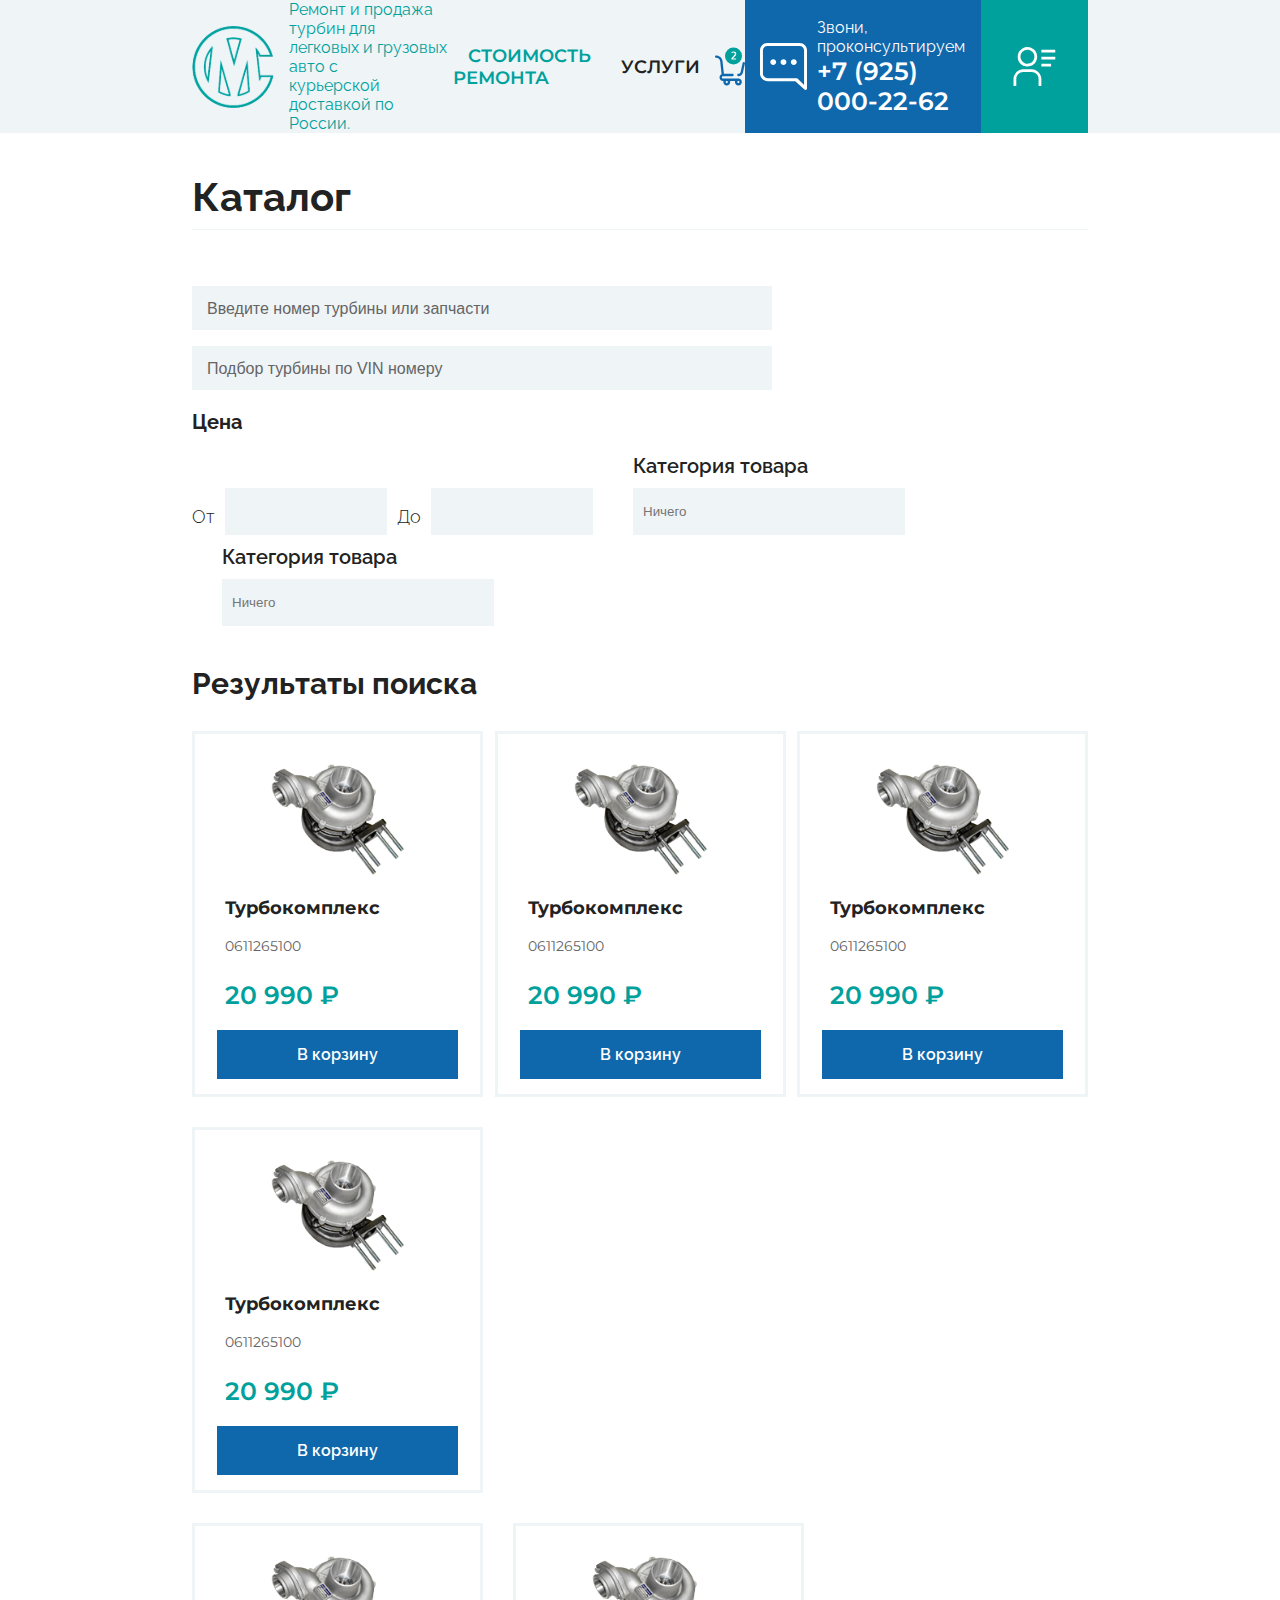
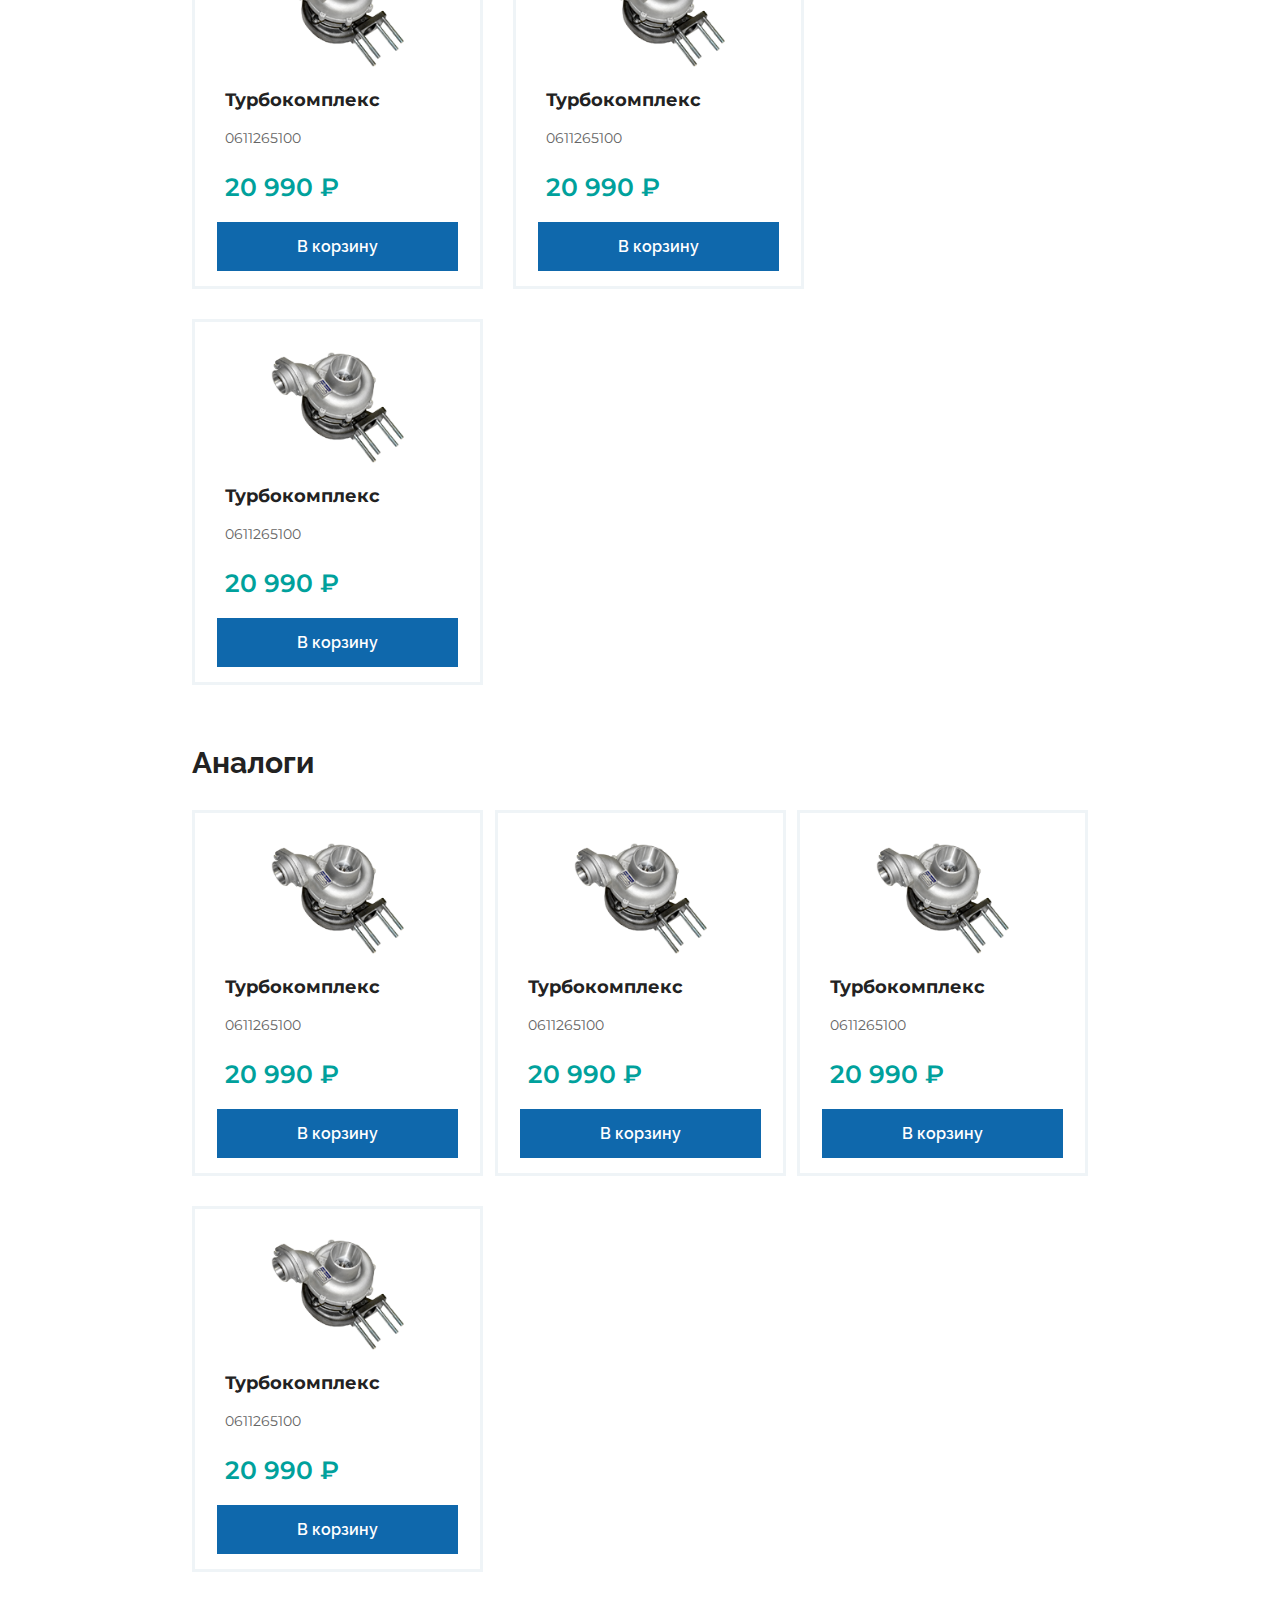
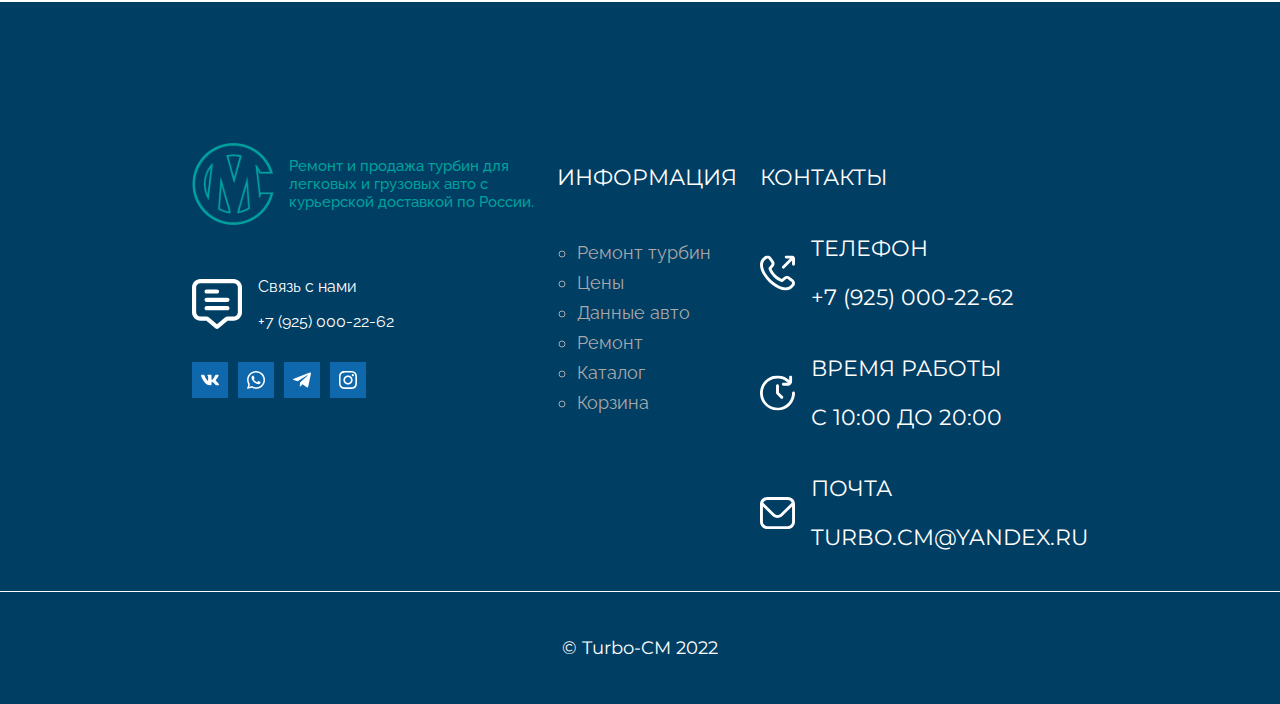
==== katalog.html @ 0f842357 "site" ====
<!DOCTYPE html>
<html lang="en">

<head>
    <meta charset="UTF-8">
    <meta http-equiv="X-UA-Compatible" content="IE=edge">
    <meta name="viewport" content="width=device-width, initial-scale=1.0">
    <title>Каталог товаров</title>
    <link rel="stylesheet" href="css/katalog.css">
    <link rel="preconnect" href="https://fonts.googleapis.com">
    <link rel="preconnect" href="https://fonts.gstatic.com" crossorigin>
    <link href="https://fonts.googleapis.com/css2?family=Montserrat:wght@100;400;600;800&family=Raleway:wght@100;300;800&display=swap" rel="stylesheet">
    <link rel="preconnect" href="https://fonts.googleapis.com">
    <link rel="preconnect" href="https://fonts.gstatic.com" crossorigin>
    <link href="https://fonts.googleapis.com/css2?family=Barlow:wght@300;500&display=swap" rel="stylesheet">
</head>

<body>
    <header>
        <div class="header">
            <div class="container flex_sp_between">
                <div target="blank" onclick="location.href='index.html';" class="logo">
                    <img src="photo/logo.svg" alt="">
                    <a class="" target="blank" href="index.html">Ремонт и продажа турбин для <br> легковых и грузовых авто с <br> курьерской доставкой по России.
                    </a>
                </div>
                <ul class="menu">
                    <li><a href="" class="katalog_button">СТОИМОСТЬ РЕМОНТА</a></li>
                    <li><a href="" class="uslugi_button">УСЛУГИ</a></li>
                </ul>
                <img src="photo/pokupki.svg" alt="">
                <div class="flex">
                    <div class="telephone">

                        <img src="photo/chat.svg" alt="">
                        <div class="tel_info">
                            <p>Звони, проконсультируем</p>
                            <p>+7 (925) 000-22-62</p>
                        </div>
                    </div>
                    <div target="blank" onclick="location.href='login.html';" class="chelovechek_img">
                        <img src="photo/chelovechek.svg" alt="">
                    </div>
                </div>
            </div>
        </div>
    </header>
    <div class="header_2">
        <div class="container">
            <div class="katalog">

                <p>Каталог</p>
                <form id="input_katalog"><input type="search" placeholder="Введите номер турбины или запчасти">
                    <input type="search" placeholder="Подбор турбины по VIN номеру"></form>
            </div>
            <p class="cena_text">Цена</p>
        </div>
        <div class="cena container">
            <div class="cena_ot_do">

                <p>От</p><input type="number">
                <p>До</p><input type="number">
            </div>
            <form id="phone" action=""><label for="phone">Категория товара</label>
                <input class="input_tovar" placeholder="Ничего" type="number"></form>
            <form id="phone" action=""><label for="phone">Категория товара</label>
                <input class="input_tovar" placeholder="Ничего" type="number"></form>
        </div>
    </div>
    <div class="res_poiska">
        <div class="container">
            <p>Результаты поиска</p>
            <div class="card_turbini">
                <div class="turbini">
                    <img src="photo/turbina.svg" alt="">
                    <p>Турбокомплекс</p>
                    <p>0611265100</p>
                    <p>20 990 ₽</p>
                    <a href="">В корзину</a>
                </div>
                <div class="turbini">
                    <img src="photo/turbina.svg" alt="">
                    <p>Турбокомплекс</p>
                    <p>0611265100</p>
                    <p>20 990 ₽</p>
                    <a href="">В корзину</a>
                </div>
                <div class="turbini">
                    <img src="photo/turbina.svg" alt="">
                    <p>Турбокомплекс</p>
                    <p>0611265100</p>
                    <p>20 990 ₽</p>
                    <a href="">В корзину</a>
                </div>
                <div class="turbini">
                    <img src="photo/turbina.svg" alt="">
                    <p>Турбокомплекс</p>
                    <p>0611265100</p>
                    <p>20 990 ₽</p>
                    <a href="">В корзину</a>
                </div>
            </div>
            <div class="card_turbini">
                <div class="turbini">
                    <img src="photo/turbina.svg" alt="">
                    <p>Турбокомплекс</p>
                    <p>0611265100</p>
                    <p>20 990 ₽</p>
                    <a href="">В корзину</a>
                </div>
                <div class="turbini">
                    <img src="photo/turbina.svg" alt="">
                    <p>Турбокомплекс</p>
                    <p>0611265100</p>
                    <p>20 990 ₽</p>
                    <a href="">В корзину</a>
                </div>
                <div class="turbini">
                    <img src="photo/turbina.svg" alt="">
                    <p>Турбокомплекс</p>
                    <p>0611265100</p>
                    <p>20 990 ₽</p>
                    <a href="">В корзину</a>
                </div>
            </div>
        </div>
    </div>

    <div class="analogi">
        <div class="container">
            <p>Аналоги</p>
            <div class="analogi_turbini">
                <div class="turbini">
                    <img src="photo/turbina.svg" alt="">
                    <p>Турбокомплекс</p>
                    <p>0611265100</p>
                    <p>20 990 ₽</p>
                    <a href="">В корзину</a>
                </div>
                <div class="turbini">
                    <img src="photo/turbina.svg" alt="">
                    <p>Турбокомплекс</p>
                    <p>0611265100</p>
                    <p>20 990 ₽</p>
                    <a href="">В корзину</a>
                </div>
                <div class="turbini">
                    <img src="photo/turbina.svg" alt="">
                    <p>Турбокомплекс</p>
                    <p>0611265100</p>
                    <p>20 990 ₽</p>
                    <a href="">В корзину</a>
                </div>
                <div class="turbini">
                    <img src="photo/turbina.svg" alt="">
                    <p>Турбокомплекс</p>
                    <p>0611265100</p>
                    <p>20 990 ₽</p>
                    <a href="">В корзину</a>
                </div>
            </div>
        </div>
    </div>

    <footer>
        <div class="container">

            <div class="footer_blocks">
                <div class="footer_block">
                    <div class="logo">
                        <img src="photo/logo.svg" alt="">
                        <p>Ремонт и продажа турбин для <br> легковых и грузовых авто с <br> курьерской доставкой по России.
                        </p>
                    </div>
                    <div class="footer_img">
                        <img src="photo/footer_chat.svg" alt="">
                        <div class="footer_img_text">
                            <p>Связь с нами</p>
                            <p>+7 (925) 000-22-62</p>
                        </div>
                    </div>
                    <img class="social_footer" src="photo/social_footer.svg" alt="">
                </div>
                <div class="footer_block">
                    <p>Информация</p>
                    <ul>
                        <li>Ремонт турбин</li>
                        <li>Цены</li>
                        <li>Данные авто</li>
                        <li>Ремонт</li>
                        <li>Каталог</li>
                        <li>Корзина</li>
                    </ul>
                </div>
                <div class="footer_block">
                    <p>Контакты</p>
                    <div class="footer_img">
                        <img src="photo/mobile.svg" alt="">
                        <div class="footer_img_text">
                            <p>Телефон</p>
                            <p>+7 (925) 000-22-62</p>
                        </div>
                    </div>
                    <div class="footer_img">
                        <img src="photo/times.svg" alt="">
                        <div class="footer_img_text">
                            <p>Время работы </p>
                            <p>С 10:00 до 20:00</p>
                        </div>
                    </div>
                    <div class="footer_img">
                        <img src="photo/pochta.svg" alt="">
                        <div class="footer_img_text">
                            <p>Почта</p>
                            <p>turbo.cm@yandex.ru</p>
                        </div>
                    </div>
                </div>
            </div>
        </div>
        <p class="last_footer">© Turbo-CM 2022</p>
    </footer>
</body>

</html>
---- css/katalog.css ----
body {
    margin: 0;
    padding: 0;
    font-family: 'Raleway', sans-serif;
    font-size: 16px;
    overflow: none;
}

ul {
    padding: 0;
    margin: 0;
}

li {
    list-style: none;
}

a {
    text-decoration: none;
    color: black;
}

.flex_sp_between {
    display: flex;
    justify-content: space-between;
}

header {
    background: #eff4f7;
}

.container {
    margin: 0 auto;
    width: 70%;
}

.header .logo {
    display: flex;
    color: #00A19C;
    align-items: center;
    cursor: pointer;
}

.header .logo a {
    color: #00A19C;
}

.header .logo img {
    width: 82px;
    height: 82px;
    margin-right: 15px;
}

.logo p {
    font-size: 15px;
    font-weight: 500;
}

.header .menu {
    display: flex;
    align-items: center;
    font-family: 'Montserrat', sans-serif;
    font-size: 18px;
}

.header .menu li a {
    margin: 0 15px;
    font-weight: 600;
}

.katalog_button {
    color: #00A19C;
    transition: 0.2s;
}

#input_katalog {
    display: flex;
    justify-content: space-between;
    flex-wrap: wrap;
}

.katalog_button:hover {
    color: #222222;
}

.uslugi_button {
    color: #222222;
    transition: 0.2s;
}

.uslugi_button:hover {
    color: #00A19C;
    transition: 0.2s;
}

.telephone {
    background: #0f68ac;
    color: #fff;
    display: flex;
    align-items: center;
    padding-left: 15px;
    padding-right: 15px;
}

.telephone .tel_info p:first-child {
    font-size: 16px;
    margin: 0;
}

.telephone .tel_info p:last-child {
    font-size: 25px;
    font-weight: 600;
    margin: 0;
    font-family: 'Montserrat', sans-serif;
}

.telephone img {
    width: 48px;
    height: 48px;
    margin-right: 10px;
}

.header_2 {
    margin: 0 auto;
    width: 100%;
}

.katalog p {
    font-size: 40px;
    font-weight: bold;
    border-bottom: 1px solid #EFF4F7;
    padding-bottom: 9px;
}

.katalog input {
    padding-left: 15px;
    font-size: 18px;
    width: 580px;
    height: 44px;
    margin-top: 16px;
    margin-right: 38px;
    background: #EFF4F7;
    border: 0;
}

.katalog input::placeholder {
    font-size: 16px;
    color: #656565;
    font-weight: lighter;
}

.cena {
    display: flex;
    align-items: center;
    flex-wrap: wrap;
}

.cena p {
    font-weight: 300;
    margin: 0;
    display: flex;
    align-items: center;
    font-size: 18px;
}

.header_2 .container {
    font-size: 20px;
    color: #222222;
    font-weight: bold;
}

.header_2 .cena input {
    width: 150px;
    height: 45px;
    border: 0;
    background: #EFF4F7;
    padding-left: 10px;
    margin: 0 10px 10px;
}

#phone {
    width: 300px;
    margin-left: 30px;
}

#phone input {
    width: 260px;
    height: 45px;
    border: 0;
    background: #EFF4F7;
    padding-left: 10px;
    margin: 10px 0px 10px;
    font-size: 15 px;
}

#phone label {
    font-size: 20px;
    font-weight: 600;
    padding-bottom: 10px;
}

.header .chelovechek_img {
    background: #00A19C;
    display: flex;
    align-items: center;
    justify-content: center;
    padding: 0 32px;
    transition: .2s;
    cursor: pointer;
}

.chelovechek_img a {
    font-size: 18px;
    color: #fff;
    font-family: 'Montserrat', sans-serif;
    font-weight: 600;
}

.chelovechek_img:hover {
    transition: .2s;
    background: #038D89;
}

.flex {
    display: flex;
}

.cena input {
    width: 310px;
    height: 45px;
}

.cena_ot_do {
    display: flex;
    padding-top: 33px;
}

.header_2 .input_tovar {
    width: 710px;
    height: 45px;
}

.res_poiska {
    margin: 0 auto;
    width: 100%;
}

.res_poiska p {
    font-size: 30px;
    color: #222222;
    font-weight: bold;
}

.card_turbini {
    display: flex;
    flex-wrap: wrap;
    justify-content: space-between;
}

.card_turbini:last-child {
    justify-content: left;
}

.card_turbini:last-child .turbini {
    margin-right: 30px;
}

.turbini {
    width: 285px;
    height: 360px;
    background: #FFFFFF;
    border: 3px solid #EFF4F7;
    text-align: center;
    transition: 0.2s;
    margin-bottom: 30px;
    cursor: pointer;
}

.turbini:hover {
    border: 3px solid #0F68AC;
}

.turbini img {
    margin-top: 30px;
}

.turbini p {
    text-align: start;
}

.turbini p:nth-child(2) {
    font-size: 18px;
    color: #222222;
    font-family: 'Montserrat', sans-serif;
    margin-left: 30px;
}

.turbini p:nth-child(3) {
    font-size: 14px;
    color: #656565;
    font-family: 'Montserrat', sans-serif;
    margin-left: 30px;
    font-weight: 400;
}

.turbini p:nth-child(4) {
    font-size: 25px;
    color: #00A19C;
    font-family: 'Montserrat', sans-serif;
    margin-left: 30px;
    font-weight: 600;
    padding-bottom: 10px;
}

.turbini a {
    padding: 15px 80px;
    background: #0F68AC;
    color: #fff;
    transition: 0.2s;
    font-weight: 600;
}

.turbini a:hover {
    background: #034D86;
}

.analogi {
    width: 100%;
    margin: 0 auto;
}

.analogi p {
    font-size: 30px;
    color: #222222;
    font-weight: bold;
}

.analogi_turbini {
    display: flex;
    justify-content: space-between;
    flex-wrap: wrap;
}

footer .logo {
    display: flex;
    color: #00A19C;
    align-items: center;
}

footer .logo img {
    width: 82px;
    height: 82px;
    margin-right: 15px;
}

.footer_p {
    font-size: 16px;
    color: #00A19C;
}

footer {
    background: url(../photo/fon_strelochka_siniy.svg) no-repeat;
    width: 100%;
    padding-bottom: 27px;
    background: #013E64;
}

.footer_img {
    display: flex;
    margin-top: 35px;
}

.footer_img_text {
    margin-left: 16px;
    font-size: 16px;
    color: #fff;
}

.footer_img_text p:first-child {
    margin-bottom: 0;
}

.social_footer {
    margin-top: 15px;
}

.footer_blocks {
    display: flex;
    justify-content: space-between;
    padding-top: 140px;
}

.footer_block:nth-child(2) {
    color: #fff;
}

.footer_block:nth-child(2) p {
    font-size: 22px;
    font-family: 'Montserrat', sans-serif;
    padding-bottom: 25px;
    text-transform: uppercase;
}

.footer_block:nth-child(2) li {
    font-size: 18px;
    color: #A9A9A9;
    list-style: circle;
    margin-left: 20px;
    line-height: 30px;
}

.footer_block:nth-child(3) p {
    font-size: 22px;
    color: #fff;
    font-family: 'Montserrat', sans-serif;
    text-transform: uppercase;
}

.footer_block:nth-child(3) .footer_img {
    margin-top: 0px;
}

.strelochka {
    position: absolute;
    width: 100%;
}

.last_footer {
    text-align: center;
    color: #fff;
    font-size: 18px;
    font-family: 'Montserrat', sans-serif;
    padding-top: 45px;
    border-top: 1px solid #fff;
    padding-bottom: 0;
}


/* LOG-IN */

.login {
    width: 300px;
    padding-top: 160px;
    height: 70vh;
}

.login_a {
    display: flex;
    justify-content: space-between;
    padding-top: 20px;
    text-decoration: underline;
    width: 300px;
}

.login_a a {
    font-size: 15px;
    color: #00A19C;
}

.log-in p {
    font-size: 30px;
    color: #222222;
    font-family: 'Montserrat', sans-serif;
    font-weight: 600;
}

.log-in input {
    width: 285px;
    height: 40px;
    border-radius: 3px;
    border: 1px solid #0F68AC;
    padding-left: 15px;
    margin-top: 10px;
    margin-bottom: 30px;
}

.log-in input:nth-child(8) {
    margin-bottom: 60px;
}

.log-in label {
    font-size: 18px;
    color: #222222;
    font-weight: 400;
    margin-bottom: 10px;
}

.btn_login {
    width: 300px;
    background: #0F68AC;
    text-align: center;
    padding: 14px 0;
    transition: .2s;
    cursor: pointer;
}

.btn_login a {
    color: #fff;
    font-weight: bold;
    font-size: 18px;
}

.btn_login:hover {
    background: #03528E;
    transition: .2s;
}
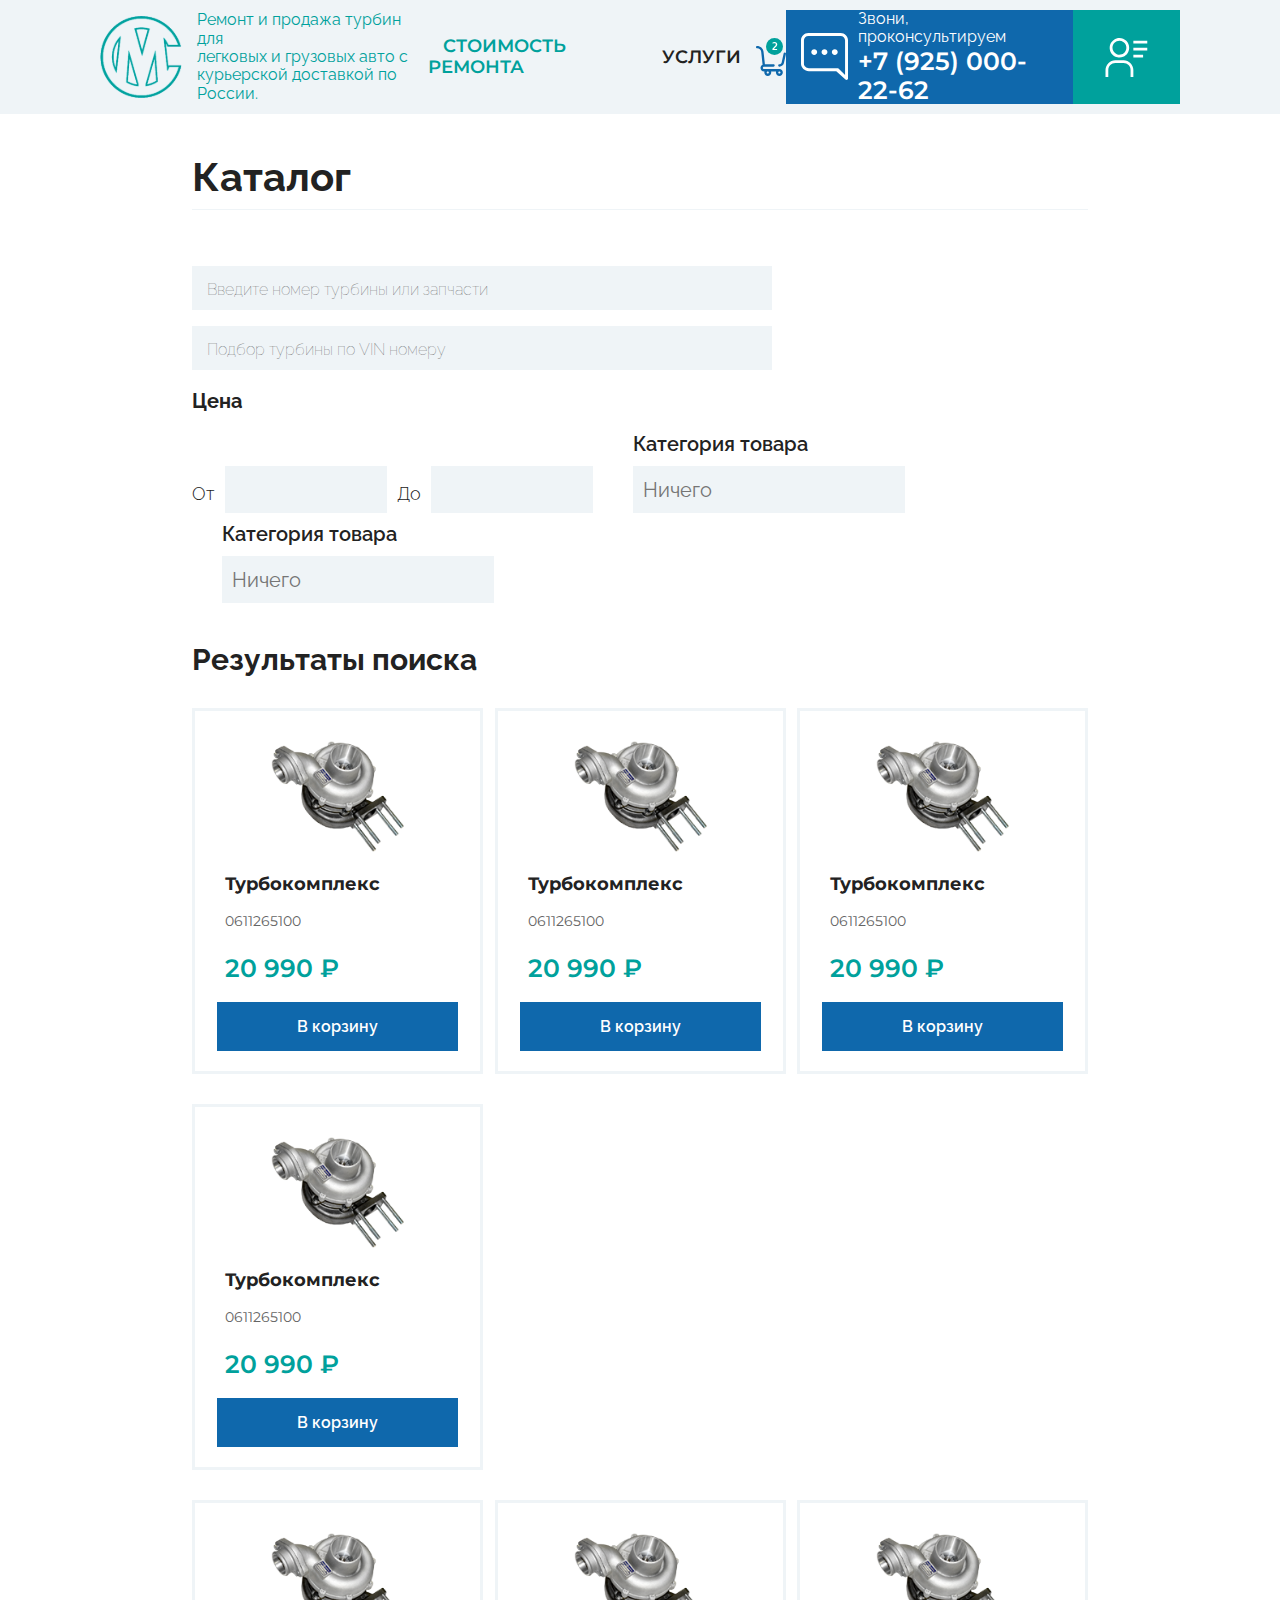
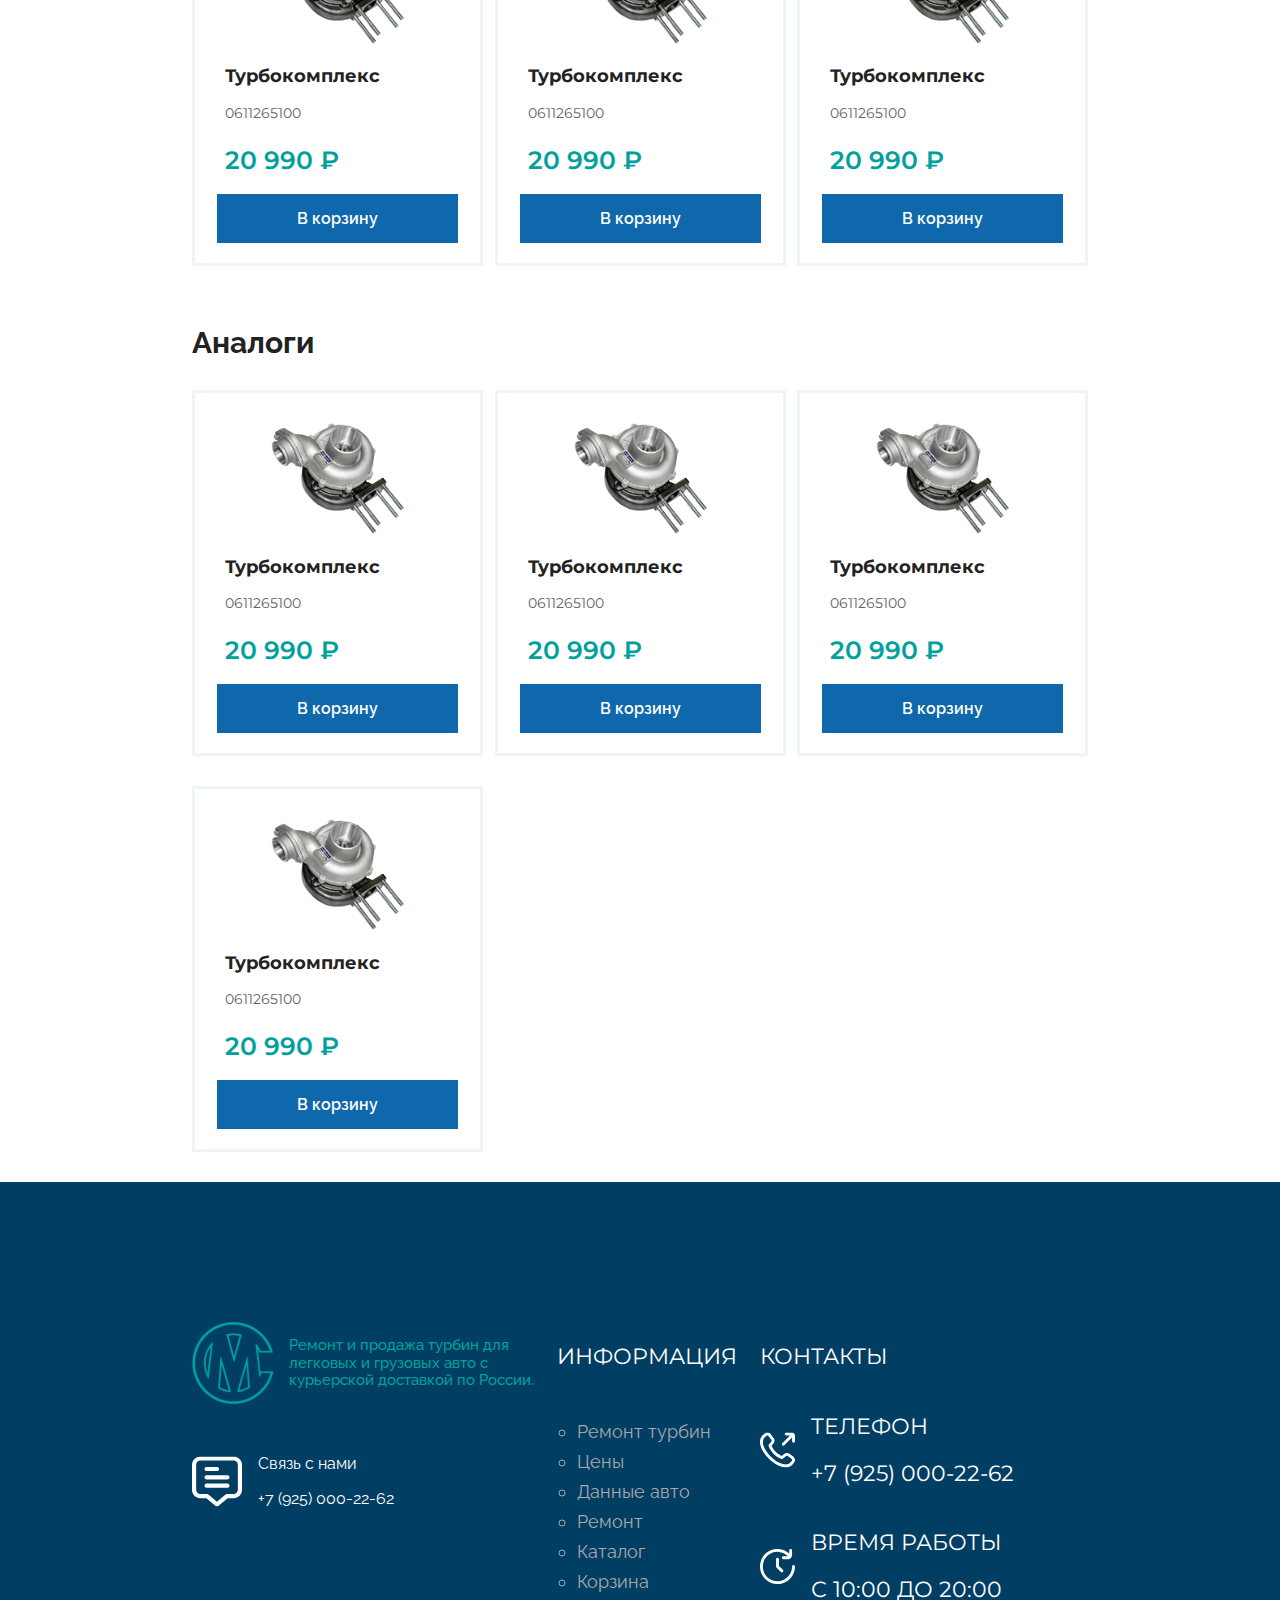
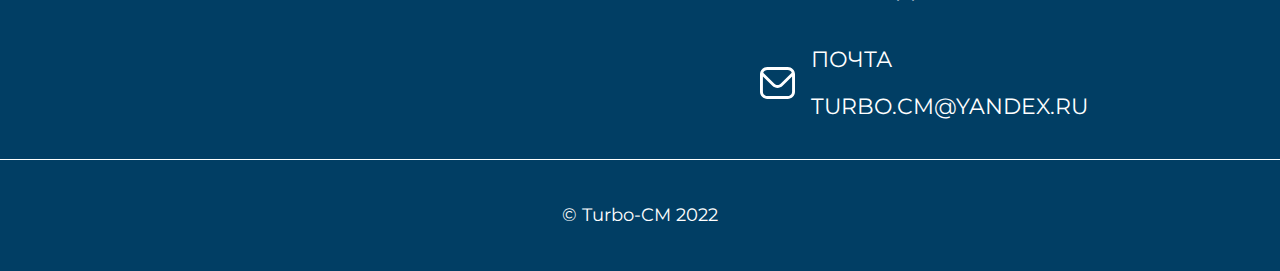
==== commit ead834f1: "fix" ====
--- a/katalog.html
+++ b/katalog.html
@@ -7,6 +7,7 @@
     <meta name="viewport" content="width=device-width, initial-scale=1.0">
     <title>Каталог товаров</title>
     <link rel="stylesheet" href="css/katalog.css">
+    <link rel="stylesheet" href="css/normalize.css">
     <link rel="preconnect" href="https://fonts.googleapis.com">
     <link rel="preconnect" href="https://fonts.gstatic.com" crossorigin>
     <link href="https://fonts.googleapis.com/css2?family=Montserrat:wght@100;400;600;800&family=Raleway:wght@100;300;800&display=swap" rel="stylesheet">
@@ -18,17 +19,20 @@
 <body>
     <header>
         <div class="header">
-            <div class="container flex_sp_between">
+            <div class="flex_sp_between">
                 <div target="blank" onclick="location.href='index.html';" class="logo">
                     <img src="photo/logo.svg" alt="">
                     <a class="" target="blank" href="index.html">Ремонт и продажа турбин для <br> легковых и грузовых авто с <br> курьерской доставкой по России.
                     </a>
                 </div>
+                <div onclick="burger2()" class="burger">
+                    <img src="photo/burger_menu.png" alt="">
+                </div>
                 <ul class="menu">
                     <li><a href="" class="katalog_button">СТОИМОСТЬ РЕМОНТА</a></li>
                     <li><a href="" class="uslugi_button">УСЛУГИ</a></li>
                 </ul>
-                <img src="photo/pokupki.svg" alt="">
+                <img class="korzina" src="photo/pokupki.svg" alt="">
                 <div class="flex">
                     <div class="telephone">
 
@@ -220,6 +224,7 @@
         </div>
         <p class="last_footer">© Turbo-CM 2022</p>
     </footer>
+    <script src="main.js"></script>
 </body>
 
 </html>--- a/css/katalog.css
+++ b/css/katalog.css
@@ -1,506 +1,629 @@
-body {
-    margin: 0;
-    padding: 0;
-    font-family: 'Raleway', sans-serif;
-    font-size: 16px;
-    overflow: none;
-}
-
-ul {
-    padding: 0;
-    margin: 0;
-}
-
-li {
-    list-style: none;
-}
-
-a {
-    text-decoration: none;
-    color: black;
-}
-
-.flex_sp_between {
-    display: flex;
-    justify-content: space-between;
-}
-
-header {
-    background: #eff4f7;
-}
-
-.container {
-    margin: 0 auto;
-    width: 70%;
-}
-
-.header .logo {
-    display: flex;
-    color: #00A19C;
-    align-items: center;
-    cursor: pointer;
-}
-
-.header .logo a {
-    color: #00A19C;
-}
-
-.header .logo img {
-    width: 82px;
-    height: 82px;
-    margin-right: 15px;
-}
-
-.logo p {
-    font-size: 15px;
-    font-weight: 500;
-}
-
-.header .menu {
-    display: flex;
-    align-items: center;
-    font-family: 'Montserrat', sans-serif;
-    font-size: 18px;
-}
-
-.header .menu li a {
-    margin: 0 15px;
-    font-weight: 600;
-}
-
-.katalog_button {
-    color: #00A19C;
-    transition: 0.2s;
-}
-
-#input_katalog {
-    display: flex;
-    justify-content: space-between;
-    flex-wrap: wrap;
-}
-
-.katalog_button:hover {
-    color: #222222;
-}
-
-.uslugi_button {
-    color: #222222;
-    transition: 0.2s;
-}
-
-.uslugi_button:hover {
-    color: #00A19C;
-    transition: 0.2s;
-}
-
-.telephone {
-    background: #0f68ac;
-    color: #fff;
-    display: flex;
-    align-items: center;
-    padding-left: 15px;
-    padding-right: 15px;
-}
-
-.telephone .tel_info p:first-child {
-    font-size: 16px;
-    margin: 0;
-}
-
-.telephone .tel_info p:last-child {
-    font-size: 25px;
-    font-weight: 600;
-    margin: 0;
-    font-family: 'Montserrat', sans-serif;
-}
-
-.telephone img {
-    width: 48px;
-    height: 48px;
-    margin-right: 10px;
-}
-
-.header_2 {
-    margin: 0 auto;
-    width: 100%;
-}
-
-.katalog p {
-    font-size: 40px;
-    font-weight: bold;
-    border-bottom: 1px solid #EFF4F7;
-    padding-bottom: 9px;
-}
-
-.katalog input {
-    padding-left: 15px;
-    font-size: 18px;
-    width: 580px;
-    height: 44px;
-    margin-top: 16px;
-    margin-right: 38px;
-    background: #EFF4F7;
-    border: 0;
-}
-
-.katalog input::placeholder {
-    font-size: 16px;
-    color: #656565;
-    font-weight: lighter;
-}
-
-.cena {
-    display: flex;
-    align-items: center;
-    flex-wrap: wrap;
-}
-
-.cena p {
-    font-weight: 300;
-    margin: 0;
-    display: flex;
-    align-items: center;
-    font-size: 18px;
-}
-
-.header_2 .container {
-    font-size: 20px;
-    color: #222222;
-    font-weight: bold;
-}
-
-.header_2 .cena input {
-    width: 150px;
-    height: 45px;
-    border: 0;
-    background: #EFF4F7;
-    padding-left: 10px;
-    margin: 0 10px 10px;
-}
-
-#phone {
-    width: 300px;
-    margin-left: 30px;
-}
-
-#phone input {
-    width: 260px;
-    height: 45px;
-    border: 0;
-    background: #EFF4F7;
-    padding-left: 10px;
-    margin: 10px 0px 10px;
-    font-size: 15 px;
-}
-
-#phone label {
-    font-size: 20px;
-    font-weight: 600;
-    padding-bottom: 10px;
-}
-
-.header .chelovechek_img {
-    background: #00A19C;
-    display: flex;
-    align-items: center;
-    justify-content: center;
-    padding: 0 32px;
-    transition: .2s;
-    cursor: pointer;
-}
-
-.chelovechek_img a {
-    font-size: 18px;
-    color: #fff;
-    font-family: 'Montserrat', sans-serif;
-    font-weight: 600;
-}
-
-.chelovechek_img:hover {
-    transition: .2s;
-    background: #038D89;
-}
-
-.flex {
-    display: flex;
-}
-
-.cena input {
-    width: 310px;
-    height: 45px;
-}
-
-.cena_ot_do {
-    display: flex;
-    padding-top: 33px;
-}
-
-.header_2 .input_tovar {
-    width: 710px;
-    height: 45px;
-}
-
-.res_poiska {
-    margin: 0 auto;
-    width: 100%;
-}
-
-.res_poiska p {
-    font-size: 30px;
-    color: #222222;
-    font-weight: bold;
-}
-
-.card_turbini {
-    display: flex;
-    flex-wrap: wrap;
-    justify-content: space-between;
-}
-
-.card_turbini:last-child {
-    justify-content: left;
-}
-
-.card_turbini:last-child .turbini {
-    margin-right: 30px;
-}
-
-.turbini {
-    width: 285px;
-    height: 360px;
-    background: #FFFFFF;
-    border: 3px solid #EFF4F7;
-    text-align: center;
-    transition: 0.2s;
-    margin-bottom: 30px;
-    cursor: pointer;
-}
-
-.turbini:hover {
-    border: 3px solid #0F68AC;
-}
-
-.turbini img {
-    margin-top: 30px;
-}
-
-.turbini p {
-    text-align: start;
-}
-
-.turbini p:nth-child(2) {
-    font-size: 18px;
-    color: #222222;
-    font-family: 'Montserrat', sans-serif;
-    margin-left: 30px;
-}
-
-.turbini p:nth-child(3) {
-    font-size: 14px;
-    color: #656565;
-    font-family: 'Montserrat', sans-serif;
-    margin-left: 30px;
-    font-weight: 400;
-}
-
-.turbini p:nth-child(4) {
-    font-size: 25px;
-    color: #00A19C;
-    font-family: 'Montserrat', sans-serif;
-    margin-left: 30px;
-    font-weight: 600;
-    padding-bottom: 10px;
-}
-
-.turbini a {
-    padding: 15px 80px;
-    background: #0F68AC;
-    color: #fff;
-    transition: 0.2s;
-    font-weight: 600;
-}
-
-.turbini a:hover {
-    background: #034D86;
-}
-
-.analogi {
-    width: 100%;
-    margin: 0 auto;
-}
-
-.analogi p {
-    font-size: 30px;
-    color: #222222;
-    font-weight: bold;
-}
-
-.analogi_turbini {
-    display: flex;
-    justify-content: space-between;
-    flex-wrap: wrap;
-}
-
-footer .logo {
-    display: flex;
-    color: #00A19C;
-    align-items: center;
-}
-
-footer .logo img {
-    width: 82px;
-    height: 82px;
-    margin-right: 15px;
-}
-
-.footer_p {
-    font-size: 16px;
-    color: #00A19C;
-}
-
-footer {
-    background: url(../photo/fon_strelochka_siniy.svg) no-repeat;
-    width: 100%;
-    padding-bottom: 27px;
-    background: #013E64;
-}
-
-.footer_img {
-    display: flex;
-    margin-top: 35px;
-}
-
-.footer_img_text {
-    margin-left: 16px;
-    font-size: 16px;
-    color: #fff;
-}
-
-.footer_img_text p:first-child {
-    margin-bottom: 0;
-}
-
-.social_footer {
-    margin-top: 15px;
-}
-
-.footer_blocks {
-    display: flex;
-    justify-content: space-between;
-    padding-top: 140px;
-}
-
-.footer_block:nth-child(2) {
-    color: #fff;
-}
-
-.footer_block:nth-child(2) p {
-    font-size: 22px;
-    font-family: 'Montserrat', sans-serif;
-    padding-bottom: 25px;
-    text-transform: uppercase;
-}
-
-.footer_block:nth-child(2) li {
-    font-size: 18px;
-    color: #A9A9A9;
-    list-style: circle;
-    margin-left: 20px;
-    line-height: 30px;
-}
-
-.footer_block:nth-child(3) p {
-    font-size: 22px;
-    color: #fff;
-    font-family: 'Montserrat', sans-serif;
-    text-transform: uppercase;
-}
-
-.footer_block:nth-child(3) .footer_img {
-    margin-top: 0px;
-}
-
-.strelochka {
-    position: absolute;
-    width: 100%;
-}
-
-.last_footer {
-    text-align: center;
-    color: #fff;
-    font-size: 18px;
-    font-family: 'Montserrat', sans-serif;
-    padding-top: 45px;
-    border-top: 1px solid #fff;
-    padding-bottom: 0;
-}
-
-
-/* LOG-IN */
-
-.login {
-    width: 300px;
-    padding-top: 160px;
-    height: 70vh;
-}
-
-.login_a {
-    display: flex;
-    justify-content: space-between;
-    padding-top: 20px;
-    text-decoration: underline;
-    width: 300px;
-}
-
-.login_a a {
-    font-size: 15px;
-    color: #00A19C;
-}
-
-.log-in p {
-    font-size: 30px;
-    color: #222222;
-    font-family: 'Montserrat', sans-serif;
-    font-weight: 600;
-}
-
-.log-in input {
-    width: 285px;
-    height: 40px;
-    border-radius: 3px;
-    border: 1px solid #0F68AC;
-    padding-left: 15px;
-    margin-top: 10px;
-    margin-bottom: 30px;
-}
-
-.log-in input:nth-child(8) {
-    margin-bottom: 60px;
-}
-
-.log-in label {
-    font-size: 18px;
-    color: #222222;
-    font-weight: 400;
-    margin-bottom: 10px;
-}
-
-.btn_login {
-    width: 300px;
-    background: #0F68AC;
-    text-align: center;
-    padding: 14px 0;
-    transition: .2s;
-    cursor: pointer;
-}
-
-.btn_login a {
-    color: #fff;
-    font-weight: bold;
-    font-size: 18px;
-}
-
-.btn_login:hover {
-    background: #03528E;
-    transition: .2s;
-}+    body {
+        margin: 0;
+        padding: 0;
+        font-family: 'Raleway', sans-serif;
+        font-size: 16px;
+        overflow: none;
+    }
+    
+    ul {
+        padding: 0;
+        margin: 0;
+    }
+    
+    li {
+        list-style: none;
+    }
+    
+    a {
+        text-decoration: none;
+        color: black;
+    }
+    
+    .burger {
+        display: none;
+    }
+    
+    .header {
+        padding: 10px 100px;
+    }
+    
+    .flex_sp_between {
+        display: flex;
+        justify-content: space-between;
+    }
+    
+    header {
+        background: #eff4f7;
+    }
+    
+    .container {
+        margin: 0 auto;
+        width: 70%;
+    }
+    
+    .header .logo {
+        display: flex;
+        color: #00A19C;
+        align-items: center;
+        cursor: pointer;
+    }
+    
+    .header .logo a {
+        color: #00A19C;
+    }
+    
+    .header .logo img {
+        width: 82px;
+        height: 82px;
+        margin-right: 15px;
+    }
+    
+    .logo p {
+        font-size: 15px;
+        font-weight: 500;
+    }
+    
+    .header .menu {
+        display: flex;
+        align-items: center;
+        font-family: 'Montserrat', sans-serif;
+        font-size: 18px;
+        margin-left: 135px;
+    }
+    
+    .header .menu li a {
+        margin: 0 15px;
+        font-weight: 600;
+    }
+    
+    .katalog_button {
+        color: #00A19C;
+        transition: 0.2s;
+    }
+    
+    #input_katalog {
+        display: flex;
+        justify-content: space-between;
+        flex-wrap: wrap;
+    }
+    
+    .katalog_button:hover {
+        color: #222222;
+    }
+    
+    .uslugi_button {
+        color: #222222;
+        transition: 0.2s;
+    }
+    
+    .uslugi_button:hover {
+        color: #00A19C;
+        transition: 0.2s;
+    }
+    
+    .telephone {
+        background: #0f68ac;
+        color: #fff;
+        display: flex;
+        align-items: center;
+        padding-left: 15px;
+        padding-right: 15px;
+    }
+    
+    .telephone .tel_info p:first-child {
+        font-size: 16px;
+        margin: 0;
+    }
+    
+    .telephone .tel_info p:last-child {
+        font-size: 25px;
+        font-weight: 600;
+        margin: 0;
+        font-family: 'Montserrat', sans-serif;
+    }
+    
+    .telephone img {
+        width: 48px;
+        height: 48px;
+        margin-right: 10px;
+    }
+    
+    .header_2 {
+        margin: 0 auto;
+        width: 100%;
+    }
+    
+    .katalog p {
+        font-size: 40px;
+        font-weight: bold;
+        border-bottom: 1px solid #EFF4F7;
+        padding-bottom: 9px;
+    }
+    
+    .katalog input {
+        padding-left: 15px;
+        font-size: 18px;
+        width: 580px;
+        height: 44px;
+        margin-top: 16px;
+        margin-right: 38px;
+        background: #EFF4F7;
+        border: 0;
+    }
+    
+    .katalog input::placeholder {
+        font-size: 16px;
+        color: #656565;
+        font-weight: lighter;
+    }
+    
+    .cena {
+        display: flex;
+        align-items: center;
+        flex-wrap: wrap;
+    }
+    
+    .cena p {
+        font-weight: 300;
+        margin: 0;
+        display: flex;
+        align-items: center;
+        font-size: 18px;
+    }
+    
+    .header_2 .container {
+        font-size: 20px;
+        color: #222222;
+        font-weight: bold;
+    }
+    
+    .header_2 .cena input {
+        width: 150px;
+        height: 45px;
+        border: 0;
+        background: #EFF4F7;
+        padding-left: 10px;
+        margin: 0 10px 10px;
+    }
+    
+    #phone {
+        width: 300px;
+        margin-left: 30px;
+    }
+    
+    #phone input {
+        width: 260px;
+        height: 45px;
+        border: 0;
+        background: #EFF4F7;
+        padding-left: 10px;
+        margin: 10px 0px 10px;
+        font-size: 15 px;
+    }
+    
+    #phone label {
+        font-size: 20px;
+        font-weight: 600;
+        padding-bottom: 10px;
+    }
+    
+    .header .chelovechek_img {
+        background: #00A19C;
+        display: flex;
+        align-items: center;
+        justify-content: center;
+        padding: 0 32px;
+        transition: .2s;
+        cursor: pointer;
+    }
+    
+    .chelovechek_img a {
+        font-size: 18px;
+        color: #fff;
+        font-family: 'Montserrat', sans-serif;
+        font-weight: 600;
+    }
+    
+    .chelovechek_img:hover {
+        transition: .2s;
+        background: #038D89;
+    }
+    
+    .flex {
+        display: flex;
+    }
+    
+    .cena input {
+        width: 310px;
+        height: 45px;
+    }
+    
+    .cena_ot_do {
+        display: flex;
+        padding-top: 33px;
+    }
+    
+    .header_2 .input_tovar {
+        width: 710px;
+        height: 45px;
+    }
+    
+    .res_poiska {
+        margin: 0 auto;
+        width: 100%;
+    }
+    
+    .res_poiska p {
+        font-size: 30px;
+        color: #222222;
+        font-weight: bold;
+    }
+    
+    .card_turbini {
+        display: flex;
+        flex-wrap: wrap;
+        justify-content: space-between;
+    }
+    
+    .card_turbini:last-child {
+        justify-content: left;
+    }
+    
+    .card_turbini:last-child .turbini {
+        margin-right: 33px;
+    }
+    
+    .turbini {
+        width: 285px;
+        height: 360px;
+        background: #FFFFFF;
+        border: 3px solid #EFF4F7;
+        text-align: center;
+        transition: 0.2s;
+        margin-bottom: 30px;
+        cursor: pointer;
+    }
+    
+    .turbini:hover {
+        border: 3px solid #0F68AC;
+    }
+    
+    .turbini img {
+        margin-top: 30px;
+    }
+    
+    .turbini p {
+        text-align: start;
+    }
+    
+    .turbini p:nth-child(2) {
+        font-size: 18px;
+        color: #222222;
+        font-family: 'Montserrat', sans-serif;
+        margin-left: 30px;
+    }
+    
+    .turbini p:nth-child(3) {
+        font-size: 14px;
+        color: #656565;
+        font-family: 'Montserrat', sans-serif;
+        margin-left: 30px;
+        font-weight: 400;
+    }
+    
+    .turbini p:nth-child(4) {
+        font-size: 25px;
+        color: #00A19C;
+        font-family: 'Montserrat', sans-serif;
+        margin-left: 30px;
+        font-weight: 600;
+        padding-bottom: 10px;
+    }
+    
+    .turbini a {
+        padding: 15px 80px;
+        background: #0F68AC;
+        color: #fff;
+        transition: 0.2s;
+        font-weight: 600;
+    }
+    
+    .turbini a:hover {
+        background: #034D86;
+    }
+    
+    .analogi {
+        width: 100%;
+        margin: 0 auto;
+    }
+    
+    .analogi p {
+        font-size: 30px;
+        color: #222222;
+        font-weight: bold;
+    }
+    
+    .analogi_turbini {
+        display: flex;
+        justify-content: space-between;
+        flex-wrap: wrap;
+    }
+    
+    footer .logo {
+        display: flex;
+        color: #00A19C;
+        align-items: center;
+    }
+    
+    footer .logo img {
+        width: 82px;
+        height: 82px;
+        margin-right: 15px;
+    }
+    
+    .footer_p {
+        font-size: 16px;
+        color: #00A19C;
+    }
+    
+    footer {
+        background: url(../photo/fon_strelochka_siniy.svg) no-repeat;
+        width: 100%;
+        padding-bottom: 27px;
+        background: #013E64;
+    }
+    
+    .footer_img {
+        display: flex;
+        margin-top: 35px;
+    }
+    
+    .footer_img_text {
+        margin-left: 16px;
+        font-size: 16px;
+        color: #fff;
+    }
+    
+    .footer_img_text p:first-child {
+        margin-bottom: 0;
+    }
+    
+    .social_footer {
+        margin-top: 15px;
+    }
+    
+    .footer_blocks {
+        display: flex;
+        justify-content: space-between;
+        padding-top: 140px;
+    }
+    
+    .footer_block:nth-child(2) {
+        color: #fff;
+    }
+    
+    .footer_block:nth-child(2) p {
+        font-size: 22px;
+        font-family: 'Montserrat', sans-serif;
+        padding-bottom: 25px;
+        text-transform: uppercase;
+    }
+    
+    .footer_block:nth-child(2) li {
+        font-size: 18px;
+        color: #A9A9A9;
+        list-style: circle;
+        margin-left: 20px;
+        line-height: 30px;
+    }
+    
+    .footer_block:nth-child(3) p {
+        font-size: 22px;
+        color: #fff;
+        font-family: 'Montserrat', sans-serif;
+        text-transform: uppercase;
+    }
+    
+    .footer_block:nth-child(3) .footer_img {
+        margin-top: 0px;
+    }
+    
+    .strelochka {
+        position: absolute;
+        width: 100%;
+    }
+    
+    .last_footer {
+        text-align: center;
+        color: #fff;
+        font-size: 18px;
+        font-family: 'Montserrat', sans-serif;
+        padding-top: 45px;
+        border-top: 1px solid #fff;
+        padding-bottom: 0;
+    }
+    /* МОБИЛКА katalog.html */
+    
+    @media screen and (max-width: 1441px) {
+        .card_turbini:last-child {
+            justify-content: space-between;
+        }
+        .card_turbini:last-child .turbini {
+            margin-right: 0;
+        }
+        .header .menu {
+            margin-left: 0;
+        }
+    }
+    
+    @media screen and (max-width: 1025px) {
+        .header {
+            padding: 10px 50px;
+        }
+        .container {
+            width: 90%;
+        }
+        .header .menu li a {
+            margin: 0;
+            margin-left: 0;
+            margin-right: 10px;
+        }
+        .footer_img_text p:nth-child(2) {
+            font-size: 20px;
+        }
+        .korzina {
+            display: none;
+        }
+        .header .chelovechek_img {
+            padding: 0 15px;
+        }
+    }
+    
+    @media screen and (max-width: 769px) {
+        .header {
+            padding: 10px 30px;
+        }
+        .header .telephone {
+            display: none;
+            background: #0F68AC;
+        }
+        .menu {
+            position: absolute;
+            background: #fff;
+            top: 100px;
+            padding: 15px 0;
+            width: 100%;
+            text-align: center;
+        }
+        .telephone {
+            position: absolute;
+            top: 200px;
+            padding: 15px 0;
+            width: 100%;
+            text-align: center;
+        }
+        .header .menu {
+            display: none;
+            margin-top: 30px;
+        }
+        header .social {
+            display: none;
+        }
+        .header .chelovechek_img {
+            display: none;
+        }
+        .korzina {
+            display: none;
+        }
+        .burger {
+            display: block;
+            width: 45px;
+            height: 35px;
+            margin-top: 30px;
+        }
+        .footer_blocks {
+            flex-wrap: wrap;
+        }
+    }
+    
+    @media screen and (max-width: 426px) {
+        .card_turbini {
+            justify-content: center;
+        }
+        .res_poiska {
+            text-align: center;
+        }
+        .card_turbini:last-child {
+            justify-content: center;
+        }
+        .analogi_turbini {
+            justify-content: center;
+        }
+        .analogi {
+            text-align: center;
+        }
+        .header_2 .cena input {
+            margin: 10px 0;
+        }
+    }
+    
+    @media screen and (max-width: 376px) {
+        .footer_blocks {
+            padding-top: 60px;
+        }
+        .header_2 .cena input {
+            width: 281px;
+        }
+        .cena_ot_do {
+            flex-wrap: wrap;
+        }
+    }
+    /* LOG-IN */
+    
+    .login {
+        width: 300px;
+        padding-top: 160px;
+        height: 70vh;
+    }
+    
+    .login_a {
+        display: flex;
+        justify-content: space-between;
+        padding-top: 20px;
+        text-decoration: underline;
+        width: 300px;
+    }
+    
+    .login_a a {
+        font-size: 15px;
+        color: #00A19C;
+    }
+    
+    .log-in p {
+        font-size: 30px;
+        color: #222222;
+        font-family: 'Montserrat', sans-serif;
+        font-weight: 600;
+    }
+    
+    .log-in input {
+        width: 285px;
+        height: 40px;
+        border-radius: 3px;
+        border: 1px solid #0F68AC;
+        padding-left: 15px;
+        margin-top: 10px;
+        margin-bottom: 30px;
+    }
+    
+    .log-in input:nth-child(8) {
+        margin-bottom: 60px;
+    }
+    
+    .log-in label {
+        font-size: 18px;
+        color: #222222;
+        font-weight: 400;
+        margin-bottom: 10px;
+    }
+    
+    .btn_login {
+        width: 300px;
+        background: #0F68AC;
+        text-align: center;
+        padding: 14px 0;
+        transition: .2s;
+        cursor: pointer;
+    }
+    
+    .btn_login a {
+        color: #fff;
+        font-weight: bold;
+        font-size: 18px;
+    }
+    
+    .btn_login:hover {
+        background: #03528E;
+        transition: .2s;
+    }